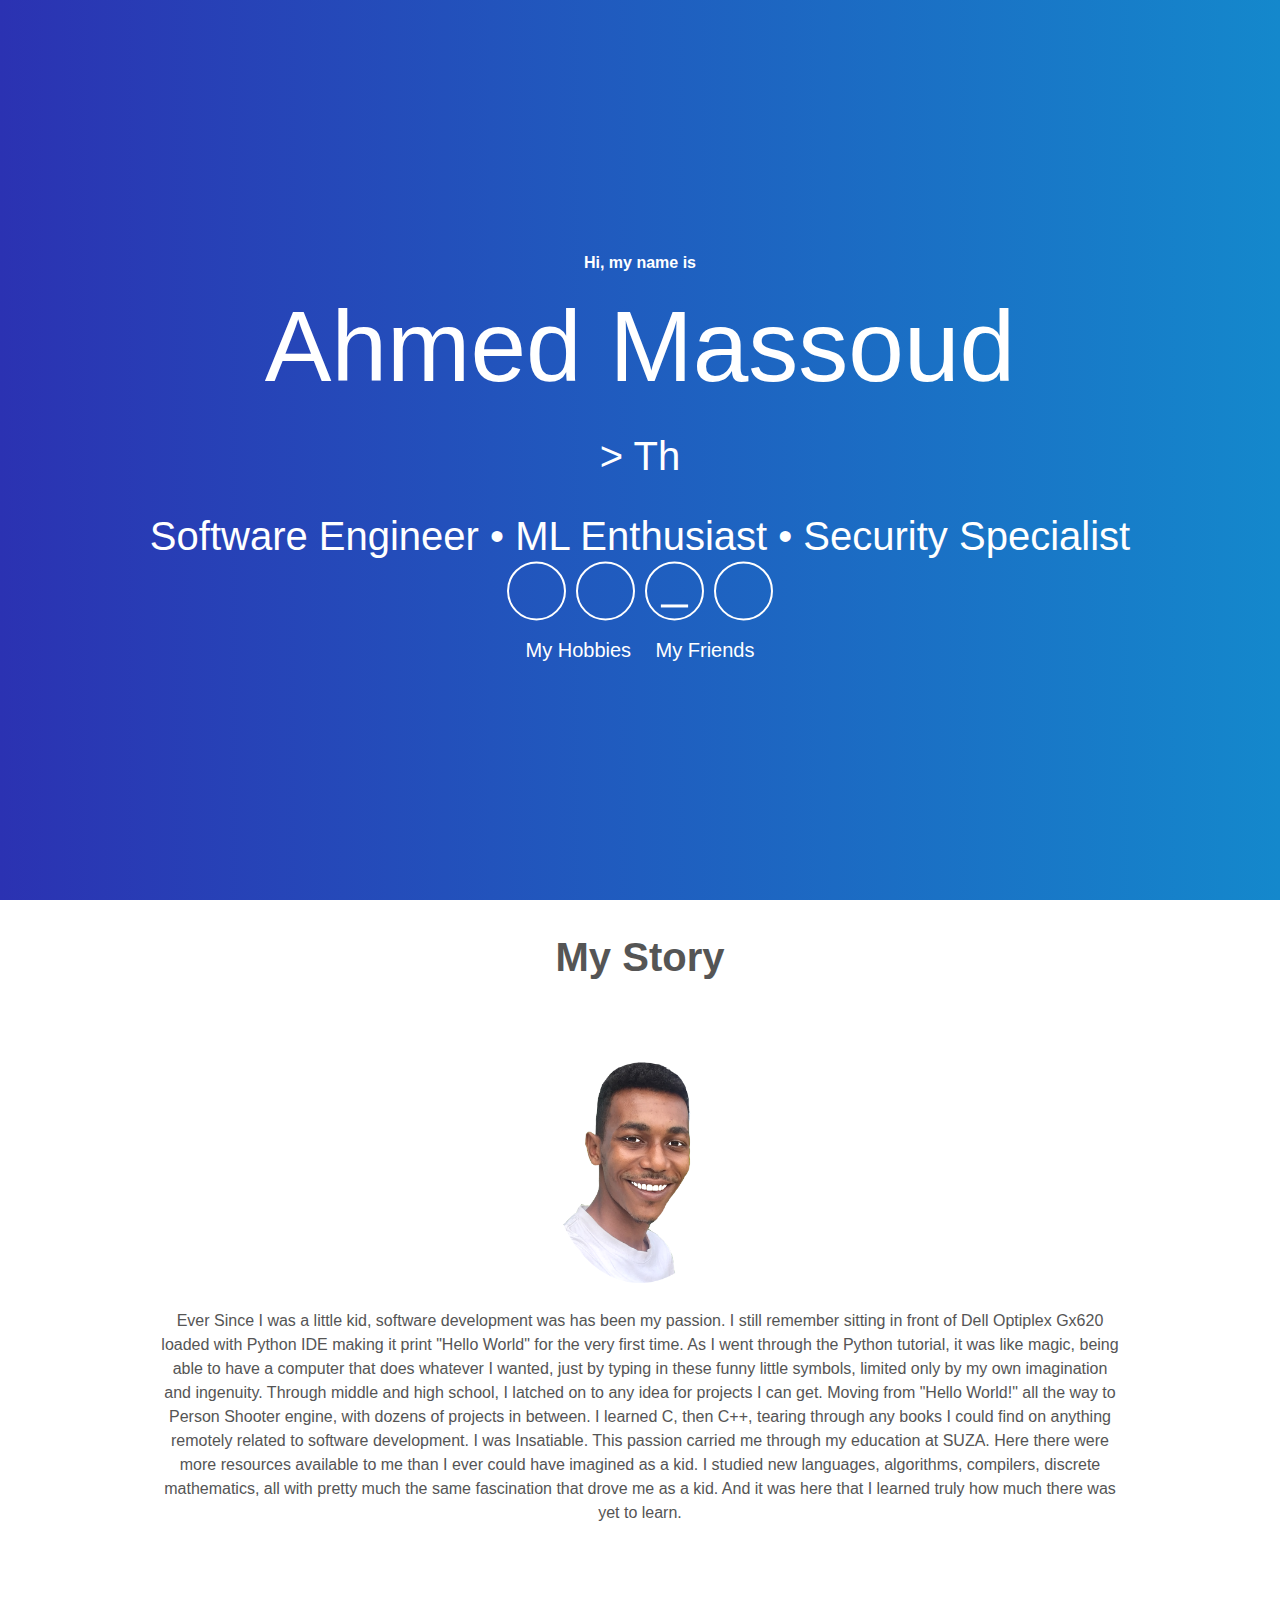
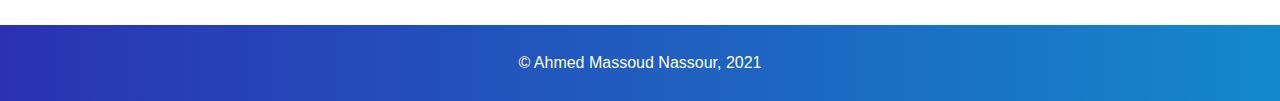
==== index.html @ 488003af "1st publish" ====
<!DOCTYPE html>
<html lang="en">
  <head>
  
    <!-- Webpage Logo -->
    <link rel="shortcut icon" href="./assets/img/avatarMe.png" />
    <!-- Webpage Title -->
    <title>Ahmed Nassour</title>

    <!-- Import CSS: Main Stylesheet -->
    <link rel="stylesheet" href="./assets/css/main.css" />
  </head>

  <body>
    <div id="particles-js">
      <div class="header">
        
        <h1><h4>Hi, my name is</h4>
          <span class="site-title">Ahmed Massoud</span>
          <div class="site-description"><p id="typed"></p></div>
          <span class="site-description"
            >Software Engineer • ML Enthusiast • Security Specialist</span
          >
        </h1>
        <div class="header-icons">
          <a
            aria-label="My LinkedIn Profile"
            target="_blank"
            href="https://www.linkedin.com/in/ahmanPg-xxx/"
          >
            <i class="icon fa fa-linkedin" aria-hidden="true"></i>
          </a>
          <a
            aria-label="My Github Profile"
            target="_blank"
            href="https://github.com/ahmanPg"
          >
            <i class="icon fa fa-github-alt" aria-hidden="true"></i>
          </a>
          <a
            aria-label="My Résumé"
            target="_blank"
            href="./assets/my_resume.pdf"
           
            <i class="icon fa fa fa-file-pdf-o" aria-hidden="true"></i>
          </a>
          <a
            aria-label="Send Email"
            href="mailto:ahmanmassoud@gmail.com"
            target="_blank"
            ><i class="icon fa fa-envelope"></i
          ></a>
        </div>
        <div class="header-links">
          <a class="link" href="interests.html" data-scroll>My Hobbies</a>
          <a class="link" href="friends.html" data-scroll>My Friends</a>
        </div>
      </div>
    </div>

    <!-- About Section -->
    <section id="about">
      <!-- User Introduction-->
      <div class="user-details">
        <h1>My Story</h1>
        <img
          src="./assets/img/Professionalim2.png"
          alt="Professional Me"
          width="20%"
        />
        <p>
          Ever Since I was a little kid, software development was has been my passion. 
          I still remember sitting in front of Dell Optiplex Gx620 loaded with Python IDE making it print "Hello World" for the very first time. 
          As I went through the Python tutorial, it was like magic, being able to have a computer that does whatever I wanted, just by typing in these funny little symbols, 
          limited only by my own imagination and ingenuity. Through middle and high school, I latched on to any idea for projects I can get. 
          Moving from "Hello World!" all the way to Person Shooter engine, with dozens of projects in between. 
          I learned C, then C++, tearing through any books I could find on anything remotely related to software development. I was Insatiable.
          
          This passion carried me through my education at SUZA. Here there were more resources available to me than I ever could have imagined as a kid. 
          I studied new languages, algorithms, compilers, discrete mathematics, all with pretty much the same fascination that drove me as a kid.
          And it was here that I learned truly how much there was yet to learn.
        </p>
      </div>
    </section>

    <!-- Footer -->
    <footer class="footer">
      <p>&copy; Ahmed Massoud Nassour, 2021</p>
    </footer>

    <!-- Import JS: Typed.js -->
    <script src="./assets/js/typed.js"></script>
    <script>
      var typed = new Typed("#typed", {
        strings: ["> Thinnest Man Alive", "> Dedicated Father", "> A Modern Farmer", "> A Brother of 3", 
        "> Expert Swimmer", "> Solo Traveler", "> Astronomer", "> A Photographer"],
        typeSpeed: 100,
        backSpeed: 100,
        backDelay: 1000,
        loop: true,
        showCursor: false,
        contentType: null,
      });
    </script>
    <!-- Import JS: Main Script -->
    <script src="./assets/js/main.js"></script>
  </body>
</html>
---- assets/css/main.css ----
ima/*! normalize.css v7.0.0 | MIT License | github.com/necolas/normalize.css */
html {
    line-height: 1.15;
    -ms-text-size-adjust: 100%;
    -webkit-text-size-adjust: 100%
}

body {
    margin: 0;
    padding: 0;
    font-size: 100%;
    line-height: 1.5;
    color: #555;
    font-family: 'Nunito Sans', sans-serif
}


h1 {
    margin: .67em 0;
    font-size: 2.5rem;
}

figure {
    margin: 1em 40px
}

hr {
    box-sizing: content-box;
    height: 0;
    overflow: visible
}



[type=checkbox],
[type=radio],
legend {
    box-sizing: border-box;
    padding: 0
}

[type=number]::-webkit-inner-spin-button,
[type=number]::-webkit-outer-spin-button {
    height: auto
}

[type=search] {
    -webkit-appearance: textfield;
    outline-offset: -2px
}

[type=search]::-webkit-search-cancel-button,
[type=search]::-webkit-search-decoration {
    -webkit-appearance: none
}

::-webkit-file-upload-button {
    -webkit-appearance: button;
    font: inherit
}

summary {
    display: list-item
}

[hidden],
template {
    display: none
}

/*!
 *  Font Awesome 4.7.0 by @davegandy - http://fontawesome.io - @fontawesome
 *  License - http://fontawesome.io/license (Font: SIL OFL 1.1, CSS: MIT License)
 */
@-webkit-keyframes fa-spin {
    0% {
        -webkit-transform: rotate(0deg);
        transform: rotate(0deg)
    }

    to {
        -webkit-transform: rotate(359deg);
        transform: rotate(359deg)
    }
}

@keyframes fa-spin {
    0% {
        -webkit-transform: rotate(0deg);
        transform: rotate(0deg)
    }

    to {
        -webkit-transform: rotate(359deg);
        transform: rotate(359deg)
    }
}

@-webkit-keyframes pulse {

    0%,
    to {
        -ms-filter: "progid:DXImageTransform.Microsoft.Alpha(Opacity=40)";
        filter: alpha(opacity=40);
        opacity: .4;
        top: 0
    }

    50% {
        -ms-filter: none;
        -webkit-filter: none;
        filter: none;
        opacity: 1;
        top: -10px
    }
}

@keyframes pulse {

    0%,
    to {
        -ms-filter: "progid:DXImageTransform.Microsoft.Alpha(Opacity=40)";
        filter: alpha(opacity=40);
        opacity: .4;
        top: 0
    }

    50% {
        -ms-filter: none;
        -webkit-filter: none;
        filter: none;
        opacity: 1;
        top: -10px
    }
}


.fa {
    display: inline-block;
    font: 14px/1 FontAwesome;
    font-size: inherit;
    text-rendering: auto;
    -webkit-font-smoothing: antialiased;
    -moz-osx-font-smoothing: grayscale
}
.fa-envelope:before {
    content: "\f0e0"
}

.fa-linkedin:before {
    content: "\f0e1"
}

.fa-github-alt:before {
    content: "\f113"
}

.fa-file-pdf-o:before {
    content: "\f1c1"
}


#particles-js {
    background: #1488CC;
    /* fallback for old browsers */
    background: -webkit-linear-gradient(to right, #2B32B2, #1488CC);
    /* Chrome 10-25, Safari 5.1-6 */
    background: linear-gradient(to right, #2B32B2, #1488CC);
    /* W3C, IE 10+/ Edge, Firefox 16+, Chrome 26+, Opera 12+, Safari 7+ */

    display: flex;
    vertical-align: bottom;
    width: 100%;
    min-height: 100vh;
    background-repeat: no-repeat;
    background-size: cover;
    background-attachment: fixed
}

#particles-js .particles-js-canvas-el {
    width: 100% !important;
    height: 100vh !important
}

.header {
    z-index: 1;
    text-align: center;
    color: #fff;
    position: absolute;
    font-family: 'Rubik', sans-serif;
    width: 80%;
    top: 50%;
    left: 50%;
    margin: 0 auto;
    -webkit-transform: translate(-50%, -50%);
    transform: translate(-50%, -50%)
}

.header .site-title {
    font-size: 35px;
    display: block;
    line-height: 1;
    color: #fff;
}

@media only screen and (min-width:550px) {
    .header .site-title {
        margin: 0;
        font-size: 100px
    }
}

.header .site-description {
    font-size: 20px;
    display: block;
    line-height: 1;
    color: #fff;
    margin-top: 10px
}

@media only screen and (min-width:550px) {
    .header .site-description {
        font-size: 40px
    }
}

.header-links {
    margin: 10px
}

.header-links .link {
    color: #fff;
    text-decoration: none;
    font-size: 15px;
    margin: 10px
}

@media only screen and (min-width:550px) {
    .header-links .link {
        font-size: 20px
    }
}

.header-icons {
    display: flex;
    justify-content: center;
    text-align: center
}

.down,
.header-icons .icon {
    color: #fff;
    text-align: center
}

.header-icons .icon {
    height: 20px;
    padding: 10px;
    border-radius: 50%;
    border: 2px solid #fff;
    transition: all .7s;
    width: 20px;
    font-size: 20px;
    margin: 5px
}

.header-icons .icon:active,
.header-icons .icon:hover {
    color: #1488CC;
    background: #fff
}

@media only screen and (min-width:550px) {
    .header-icons .icon {
        width: 35px;
        height: 35px;
        font-size: 35px
    }
}

#about {
    width: 90%;
    margin: 0 auto;
    max-width: 960px
}


.user-details {
    text-align: center;
    margin: 5px auto
}


.footer {
    background: #1488CC;
    /* fallback for old browsers */
    background: -webkit-linear-gradient(to right, #2B32B2, #1488CC);
    /* Chrome 10-25, Safari 5.1-6 */
    background: linear-gradient(to right, #2B32B2, #1488CC);
    /* W3C, IE 10+/ Edge, Firefox 16+, Chrome 26+, Opera 12+, Safari 7+ */
    padding: 10px 0;
    margin-top: 100px;
    text-align: center;
    color: #fff
}

.footer .love {
    color: red
}

.footer a {
    text-decoration: none;
    margin: 0;
    color: #fff
}
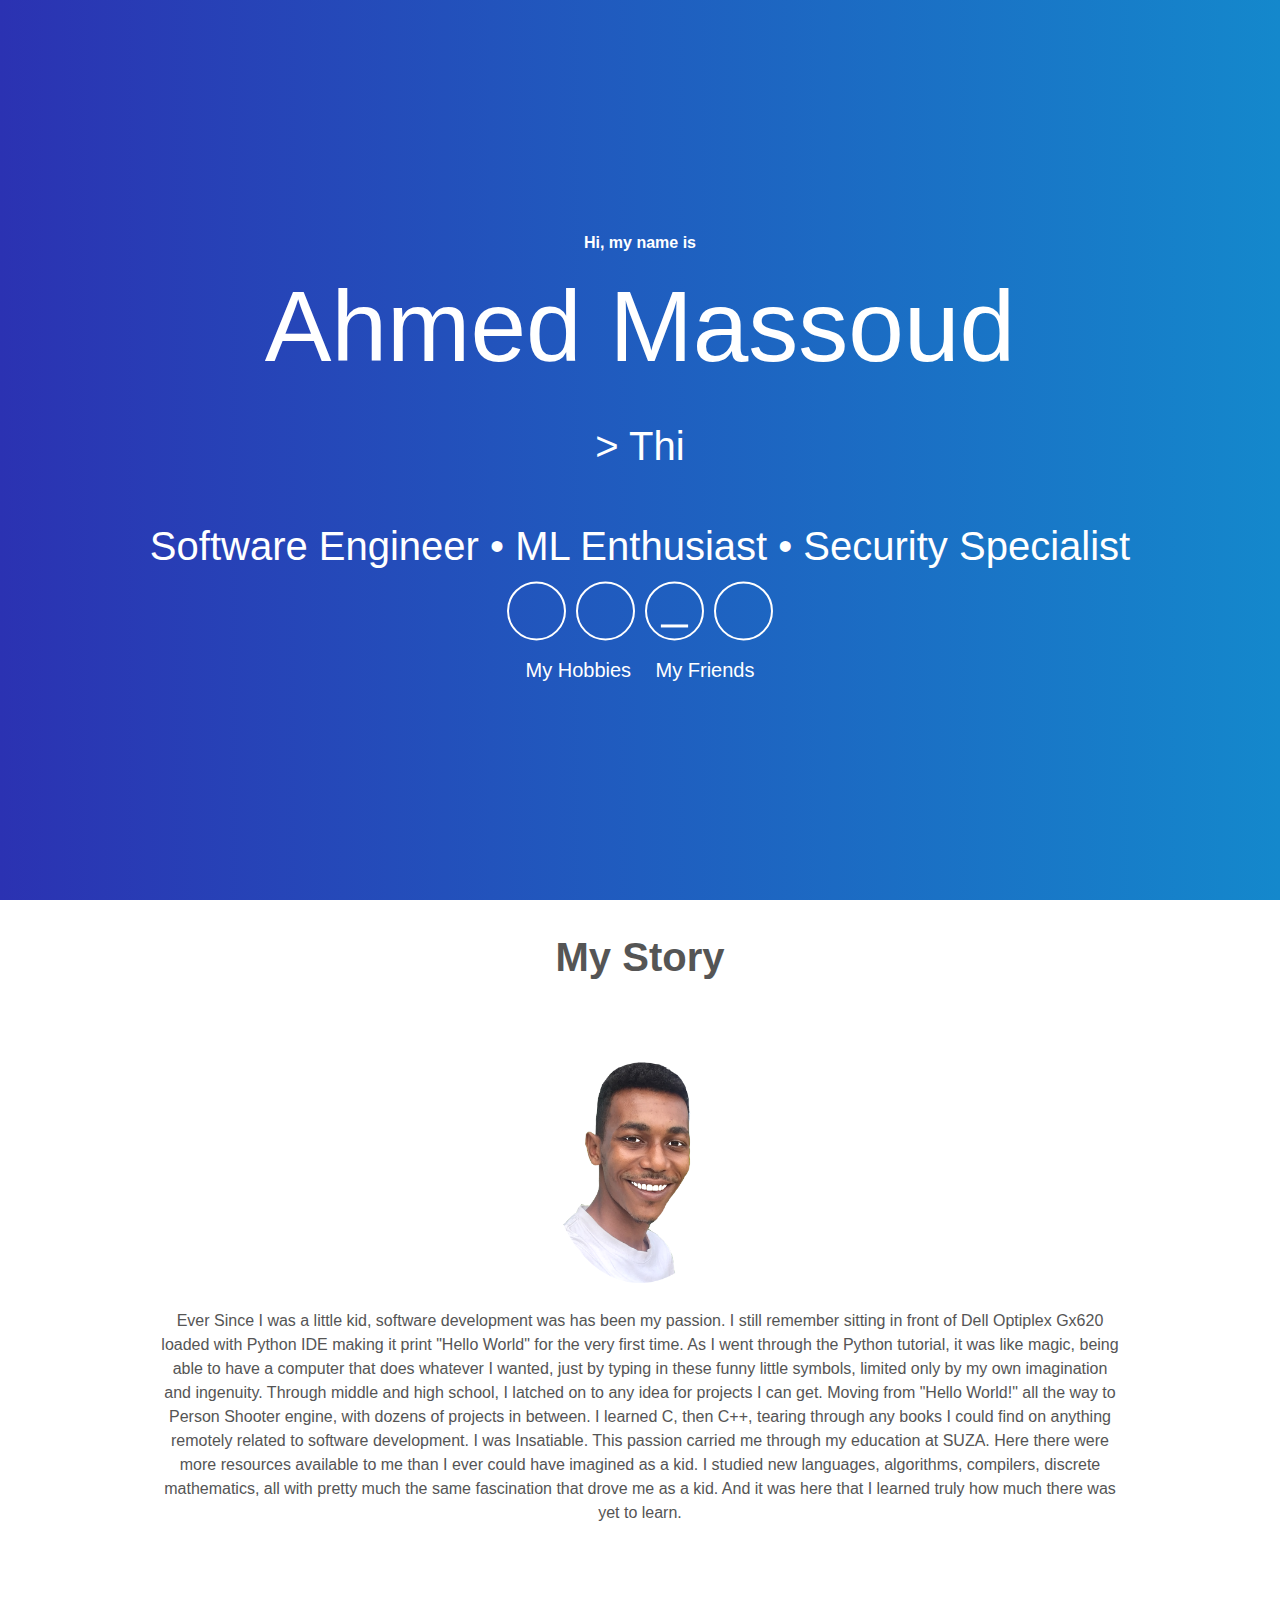
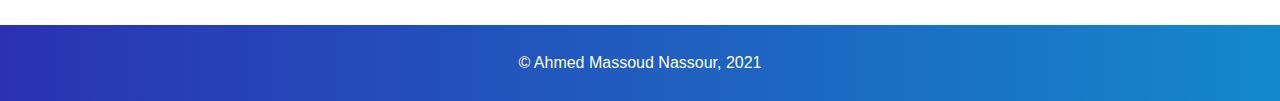
==== commit 160da3f2: "5th commit" ====
--- a/index.html
+++ b/index.html
@@ -1,108 +1,100 @@
 <!DOCTYPE html>
 <html lang="en">
-  <head>
-  
-    <!-- Webpage Logo -->
-    <link rel="shortcut icon" href="./assets/img/avatarMe.png" />
-    <!-- Webpage Title -->
-    <title>Ahmed Nassour</title>
 
-    <!-- Import CSS: Main Stylesheet -->
-    <link rel="stylesheet" href="./assets/css/main.css" />
-  </head>
+<head>
 
-  <body>
-    <div id="particles-js">
-      <div class="header">
-        
-        <h1><h4>Hi, my name is</h4>
-          <span class="site-title">Ahmed Massoud</span>
-          <div class="site-description"><p id="typed"></p></div>
-          <span class="site-description"
-            >Software Engineer • ML Enthusiast • Security Specialist</span
-          >
-        </h1>
-        <div class="header-icons">
-          <a
-            aria-label="My LinkedIn Profile"
-            target="_blank"
-            href="https://www.linkedin.com/in/ahmanPg-xxx/"
-          >
-            <i class="icon fa fa-linkedin" aria-hidden="true"></i>
-          </a>
-          <a
-            aria-label="My Github Profile"
-            target="_blank"
-            href="https://github.com/ahmanPg"
-          >
-            <i class="icon fa fa-github-alt" aria-hidden="true"></i>
-          </a>
-          <a
-            aria-label="My Résumé"
-            target="_blank"
-            href="./assets/my_resume.pdf"
-           
-            <i class="icon fa fa fa-file-pdf-o" aria-hidden="true"></i>
-          </a>
-          <a
-            aria-label="Send Email"
-            href="mailto:ahmanmassoud@gmail.com"
-            target="_blank"
-            ><i class="icon fa fa-envelope"></i
-          ></a>
+  <!-- Webpage Logo -->
+  <link rel="shortcut icon" href="./assets/img/avatarMe.png" />
+  <!-- Webpage Title -->
+  <title>Ahmed Nassour</title>
+
+  <!-- Import CSS: Main Stylesheet -->
+  <link rel="stylesheet" href="./assets/css/main.css" />
+</head>
+
+<body>
+  <div id="particles-js">
+    <div class="header">
+
+      <h1>
+        <h4>Hi, my name is</h4>
+        <span class="site-title">Ahmed Massoud</span>
+        <div class="site-description">
+          <p id="typed"></p>
         </div>
-        <div class="header-links">
-          <a class="link" href="interests.html" data-scroll>My Hobbies</a>
-          <a class="link" href="friends.html" data-scroll>My Friends</a>
-        </div>
+        <span class="site-description">Software Engineer • ML Enthusiast • Security Specialist</span>
+      </h1>
+      <div class="header-icons">
+        <a aria-label="My LinkedIn Profile" target="_blank" href="https://www.linkedin.com/in/ahmanPg-xxx/">
+          <i class="icon fa fa-linkedin" aria-hidden="true"></i>
+        </a>
+        <a aria-label="My Github Profile" target="_blank" href="https://github.com/ahmanPg">
+          <i class="icon fa fa-github-alt" aria-hidden="true"></i>
+        </a>
+        <a aria-label="My Résumé" target="_blank" href="./assets/my_resume.pdf" <i class="icon fa fa fa-file-pdf-o"
+          aria-hidden="true"></i>
+        </a>
+        <a aria-label="Send Email" href="mailto:ahmanmassoud@gmail.com" target="_blank"><i
+            class="icon fa fa-envelope"></i></a>
       </div>
+      <div class="header-links">
+        <a class="link" href="interests.html" data-scroll>My Hobbies</a>
+        <a class="link" href="friends.html" data-scroll>My Friends</a>
+      </div>
+      <a href="#about" class="down" data-scroll>
+        <i class="icon fa fa-chevron-down" aria-hidden="true"></i>
+      </a>
     </div>
+  </div>
 
-    <!-- About Section -->
-    <section id="about">
-      <!-- User Introduction-->
-      <div class="user-details">
-        <h1>My Story</h1>
-        <img
-          src="./assets/img/Professionalim2.png"
-          alt="Professional Me"
-          width="20%"
-        />
-        <p>
-          Ever Since I was a little kid, software development was has been my passion. 
-          I still remember sitting in front of Dell Optiplex Gx620 loaded with Python IDE making it print "Hello World" for the very first time. 
-          As I went through the Python tutorial, it was like magic, being able to have a computer that does whatever I wanted, just by typing in these funny little symbols, 
-          limited only by my own imagination and ingenuity. Through middle and high school, I latched on to any idea for projects I can get. 
-          Moving from "Hello World!" all the way to Person Shooter engine, with dozens of projects in between. 
-          I learned C, then C++, tearing through any books I could find on anything remotely related to software development. I was Insatiable.
-          
-          This passion carried me through my education at SUZA. Here there were more resources available to me than I ever could have imagined as a kid. 
-          I studied new languages, algorithms, compilers, discrete mathematics, all with pretty much the same fascination that drove me as a kid.
-          And it was here that I learned truly how much there was yet to learn.
-        </p>
-      </div>
-    </section>
+  <!-- About Section -->
+  <section id="about">
+    <!-- User Introduction-->
+    <div class="user-details">
+      <h1>My Story</h1>
+      <img src="./assets/img/Professionalim2.png" alt="Professional Me" width="20%" />
+      <p>
+        Ever Since I was a little kid, software development was has been my passion.
+        I still remember sitting in front of Dell Optiplex Gx620 loaded with Python IDE making it print "Hello World"
+        for the very first time.
+        As I went through the Python tutorial, it was like magic, being able to have a computer that does whatever I
+        wanted, just by typing in these funny little symbols,
+        limited only by my own imagination and ingenuity. Through middle and high school, I latched on to any idea for
+        projects I can get.
+        Moving from "Hello World!" all the way to Person Shooter engine, with dozens of projects in between.
+        I learned C, then C++, tearing through any books I could find on anything remotely related to software
+        development. I was Insatiable.
 
-    <!-- Footer -->
-    <footer class="footer">
-      <p>&copy; Ahmed Massoud Nassour, 2021</p>
-    </footer>
+        This passion carried me through my education at SUZA. Here there were more resources available to me than I ever
+        could have imagined as a kid.
+        I studied new languages, algorithms, compilers, discrete mathematics, all with pretty much the same fascination
+        that drove me as a kid.
+        And it was here that I learned truly how much there was yet to learn.
+      </p>
+    </div>
+  </section>
 
-    <!-- Import JS: Typed.js -->
-    <script src="./assets/js/typed.js"></script>
-    <script>
-      var typed = new Typed("#typed", {
-        strings: ["> Thinnest Man Alive", "> Dedicated Father", "> A Modern Farmer", "> A Brother of 3", 
+  <!-- Footer -->
+  <footer class="footer">
+    <p>&copy; Ahmed Massoud Nassour, 2021</p>
+  </footer>
+
+  <!-- Import JS: Typed.js -->
+  <script src="./assets/js/typed.js"></script>
+  <script>
+    var typed = new Typed("#typed", {
+      strings: ["> Thinnest Man Alive", "> Dedicated Father", "> A Modern Farmer", "> A Brother of 3",
         "> Expert Swimmer", "> Solo Traveler", "> Astronomer", "> A Photographer"],
-        typeSpeed: 100,
-        backSpeed: 100,
-        backDelay: 1000,
-        loop: true,
-        showCursor: false,
-        contentType: null,
-      });
-    </script>
-    <!-- Import JS: Main Script -->
-    <script src="./assets/js/main.js"></script>
-  </body>
-</html>
+      typeSpeed: 100,
+      backSpeed: 100,
+      backDelay: 1000,
+      loop: true,
+      showCursor: false,
+      contentType: null,
+    });
+  </script>
+  <!-- Import JS: Main Script -->
+  <script src="./assets/js/main.js"></script>
+</body>
+
+</html>--- a/assets/css/main.css
+++ b/assets/css/main.css
@@ -133,6 +133,27 @@
         top: -10px
     }
 }
+.down .icon {
+    position: absolute;
+    -webkit-transform-style: preserve-3d;
+    transform-style: preserve-3d;
+    top: 50%;
+    left: 50%;
+    -webkit-transform: translate(-50%, -50%);
+    transform: translate(-50%, -50%);
+    width: 100px;
+    height: 100px;
+    fill: #fff;
+    -webkit-animation: pulse 1.3s infinite;
+    animation: pulse 1.3s infinite
+}
+
+.down .icon:active,
+.down .icon:hover,
+.footer a:active,
+.footer a:hover {
+    color: #4b5664
+}
 
 
 .fa {
@@ -143,6 +164,15 @@
     -webkit-font-smoothing: antialiased;
     -moz-osx-font-smoothing: grayscale
 }
+
+.fa-chevron-up:before {
+    content: "\f077"
+}
+
+.fa-chevron-down:before {
+    content: "\f078"
+}
+
 .fa-envelope:before {
     content: "\f0e0"
 }
@@ -167,7 +197,6 @@
     /* Chrome 10-25, Safari 5.1-6 */
     background: linear-gradient(to right, #2B32B2, #1488CC);
     /* W3C, IE 10+/ Edge, Firefox 16+, Chrome 26+, Opera 12+, Safari 7+ */
-
     display: flex;
     vertical-align: bottom;
     width: 100%;
@@ -210,13 +239,6 @@
     }
 }
 
-.header .site-description {
-    font-size: 20px;
-    display: block;
-    line-height: 1;
-    color: #fff;
-    margin-top: 10px
-}
 
 @media only screen and (min-width:550px) {
     .header .site-description {
@@ -289,6 +311,24 @@
     text-align: center;
     margin: 5px auto
 }
+.friends-list {
+    list-style-type: none;
+    margin-left:0px;
+    padding-left:0px;
+    display: inline-block;
+    }
+    
+    .friends-list img
+    {
+    float:center;
+    }
+    
+    .service-list p,.service-list h3 {
+    text-align: right; 
+    display:inline-block;
+    padding: 0;
+    }
+    
 
 
 .footer {
